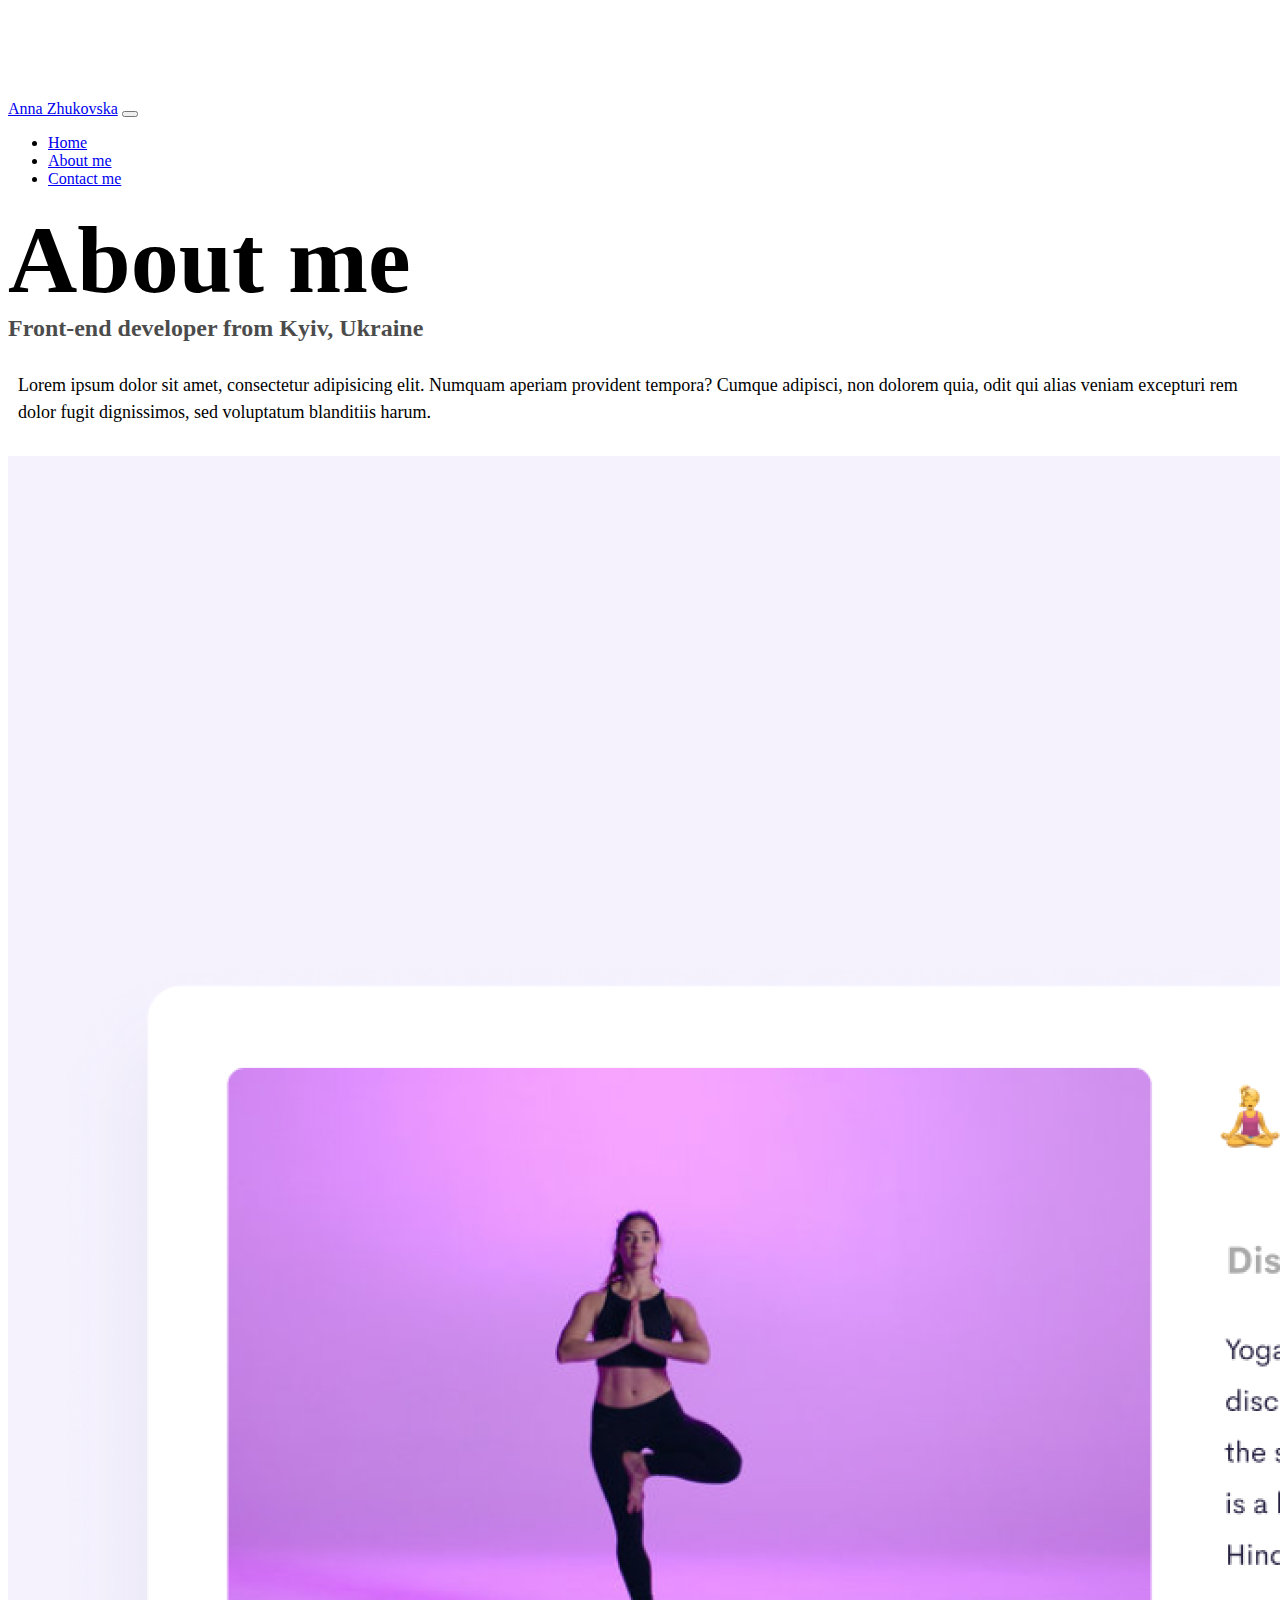
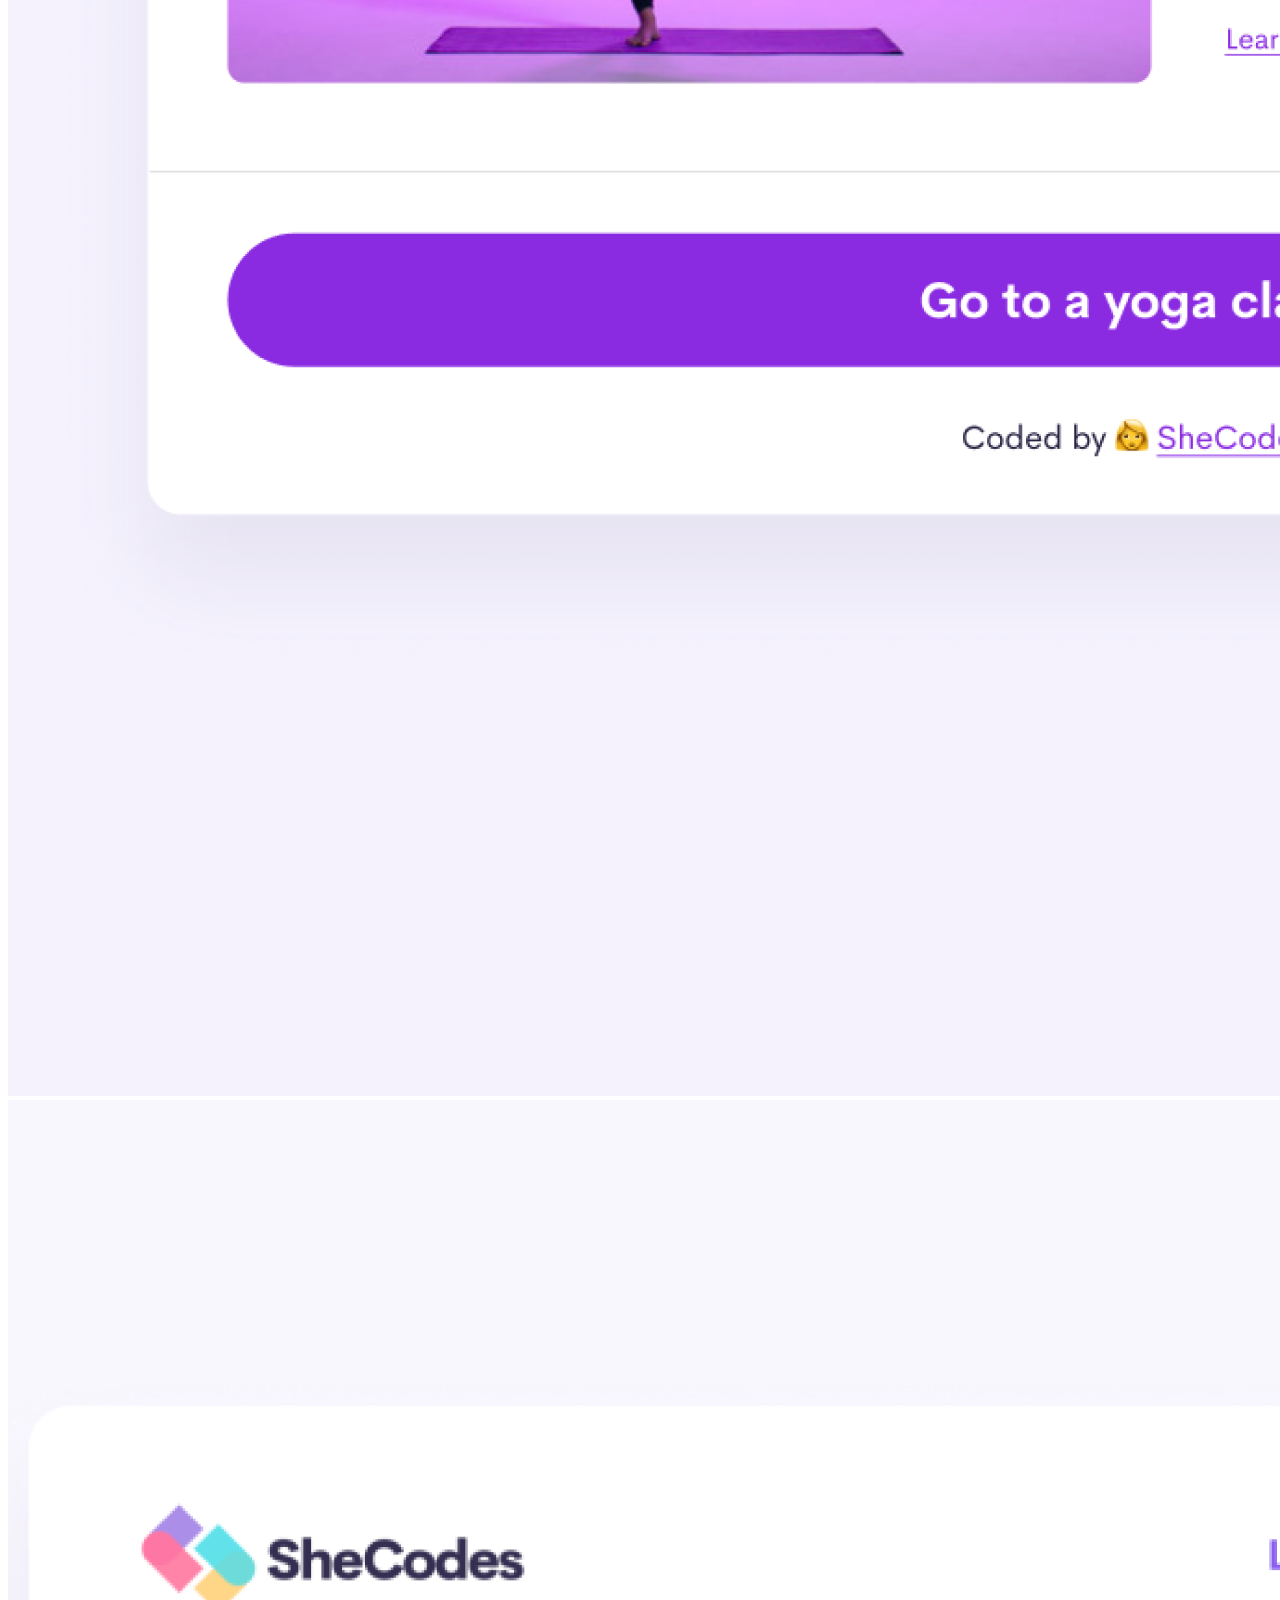
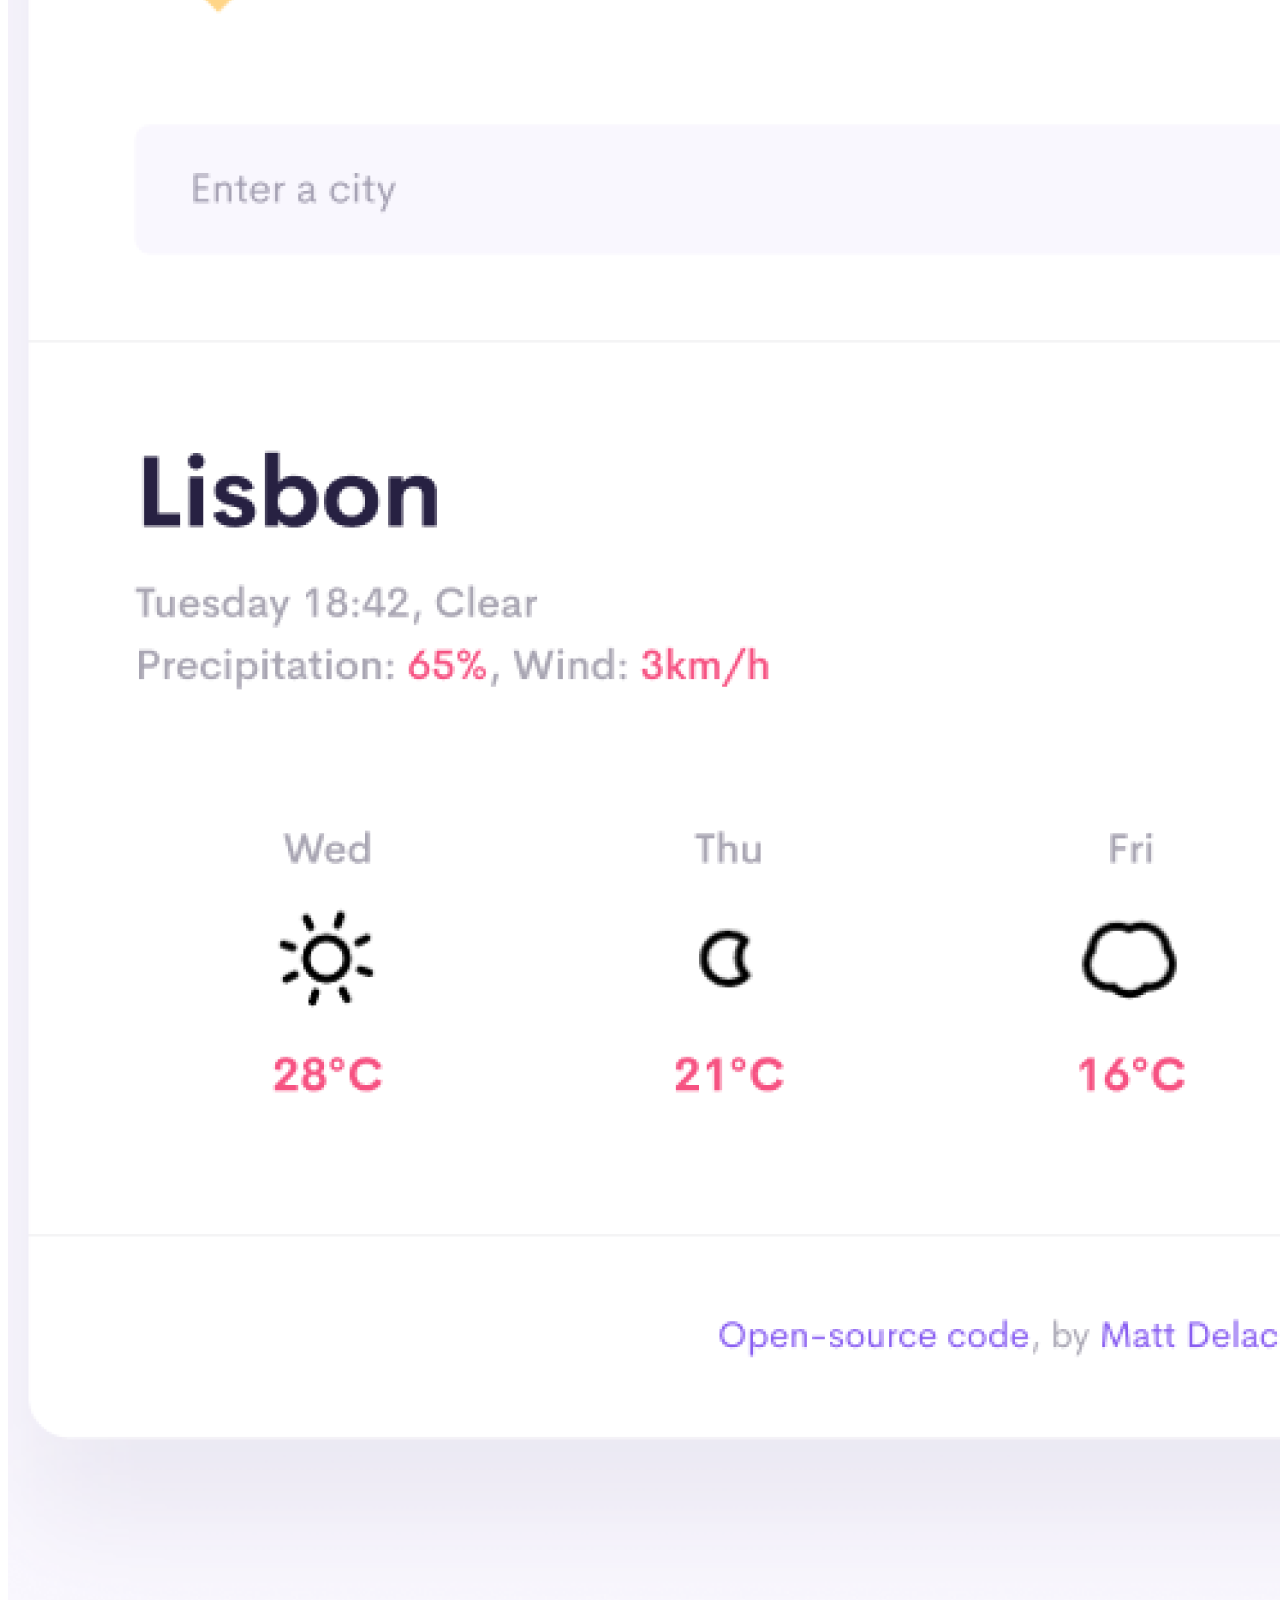
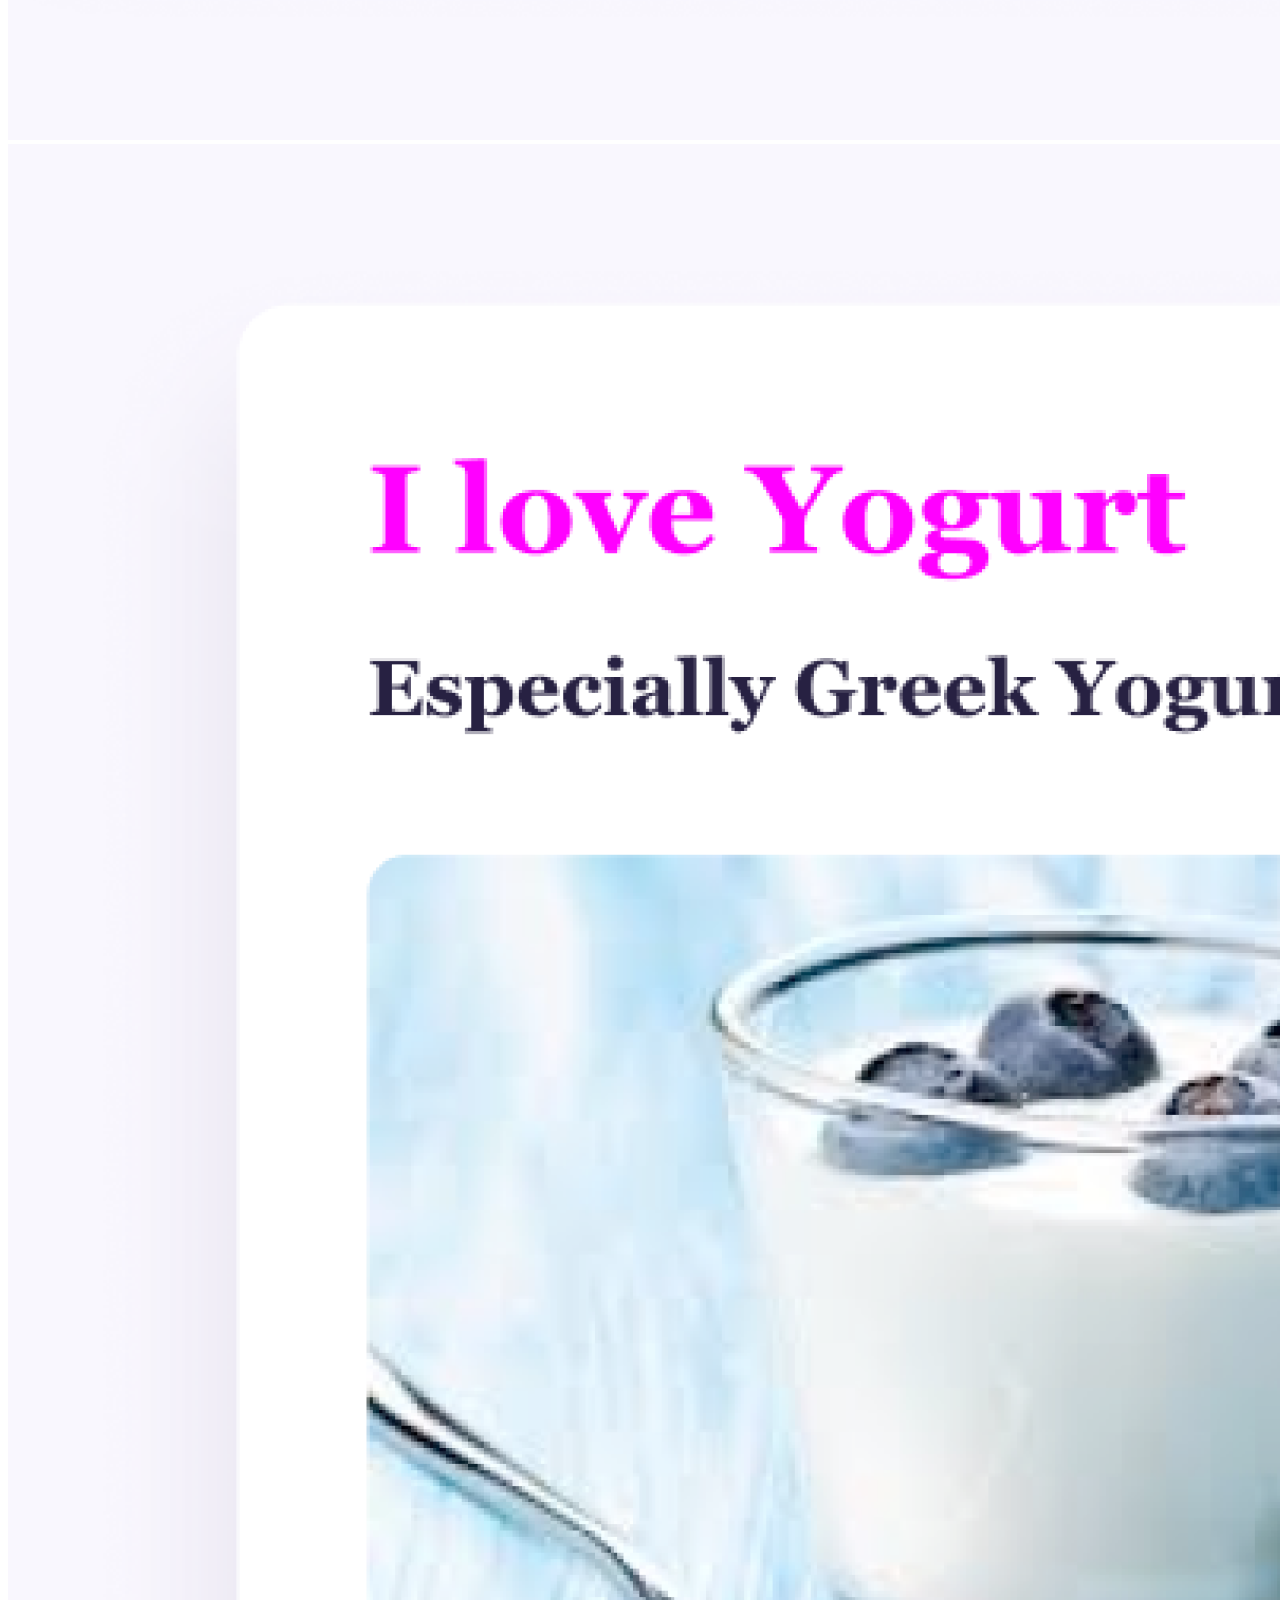
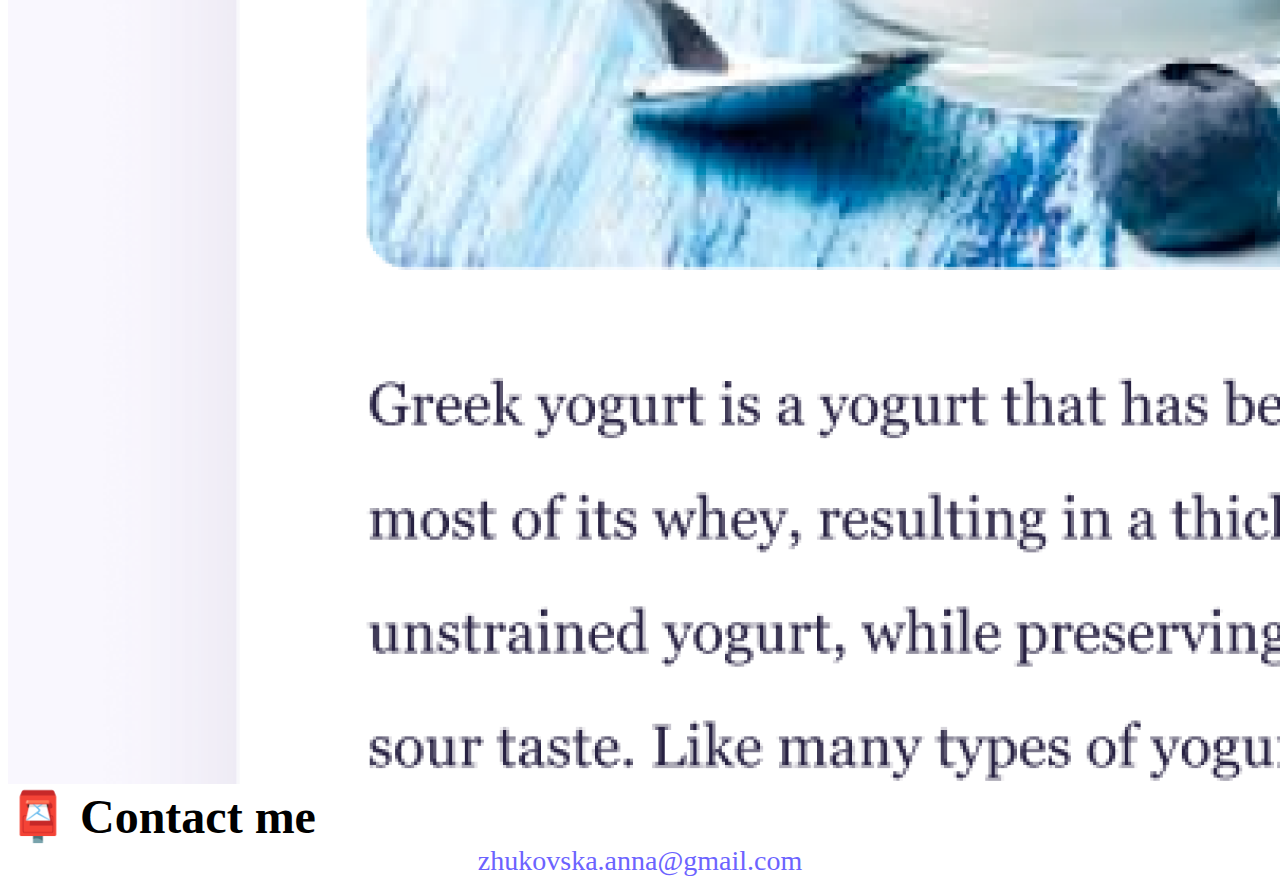
==== about.html @ f31c6857 "made web site more SEO friendly" ====
<!DOCTYPE html>
<html lang="en">
  <head>
    <meta charset="UTF-8" />
    <meta http-equiv="X-UA-Compatible" content="IE=edge" />
    <meta name="viewport" content="width=device-width, initial-scale=1.0" />
    <meta
      name="description"
      content="Anna Zhukovska - a front-end developer based in Europe"
    />
    <link
      href="https://cdn.jsdelivr.net/npm/bootstrap@5.0.0-beta2/dist/css/bootstrap.min.css"
      rel="stylesheet"
      integrity="sha384-BmbxuPwQa2lc/FVzBcNJ7UAyJxM6wuqIj61tLrc4wSX0szH/Ev+nYRRuWlolflfl"
      crossorigin="anonymous"
    />
    <script
      src="https://cdn.jsdelivr.net/npm/bootstrap@5.0.0-beta2/dist/js/bootstrap.bundle.min.js"
      integrity="sha384-b5kHyXgcpbZJO/tY9Ul7kGkf1S0CWuKcCD38l8YkeH8z8QjE0GmW1gYU5S9FOnJ0"
      crossorigin="anonymous"
    ></script>
    <link rel="stylesheet" href="style.css" />
    <title>About Anna Zhukovska</title>
  </head>
  <body>
    <nav class="navbar navbar-expand-lg navbar-light bg-light fixed-top">
      <div class="container">
        <a class="navbar-brand" title="homepage" href="index.html"
          >Anna Zhukovska</a
        >
        <button
          class="navbar-toggler"
          type="button"
          data-bs-toggle="collapse"
          data-bs-target="#navbarNav"
          aria-controls="navbarNav"
          aria-expanded="false"
          aria-label="Toggle navigation"
        >
          <span class="navbar-toggler-icon"></span>
        </button>
        <div class="collapse navbar-collapse" id="navbarNav">
          <ul class="navbar-nav">
            <li class="nav-item">
              <a
                class="nav-link active"
                aria-current="page"
                href="index.html"
                title="Homepage"
                >Home</a
              >
            </li>
            <li class="nav-item">
              <a class="nav-link" href="about.html" title="About">About me</a>
            </li>
            <li class="nav-item">
              <a
                class="nav-link"
                href="about.html#contact"
                title="Contact Anna Zhukovska"
                >Contact me</a
              >
            </li>
          </ul>
        </div>
      </div>
    </nav>
    <h1 class="text-center">About me</h1>
    <h3 class="text-center">Front-end developer from Kyiv, Ukraine</h3>
    <div class="about-paragraphs text-center">
      <p>
        Lorem ipsum dolor sit amet, consectetur adipisicing elit. Numquam
        aperiam provident tempora? Cumque adipisci, non dolorem quia, odit qui
        alias veniam excepturi rem dolor fugit dignissimos, sed voluptatum
        blanditiis harum.
      </p>
    </div>
    <div class="container">
      <div class="row">
        <div class="col-sm-4">
          <img
            src="images/yoga.png"
            class="img-fluid p-2 shadow rounded"
            alt="yoga project"
          />
        </div>
        <div class="col-sm-4">
          <img
            src="images/weather.png"
            class="img-fluid p-2 shadow rounded"
            alt="weather project"
          />
        </div>
        <div class="col-sm-4">
          <img
            src="images/yogurt.png"
            class="img-fluid p-2 shadow rounded"
            alt="yogurt project"
          />
        </div>
      </div>
    </div>
    <div id="contact" class="mt-5">
      <h2 class="text-center">📮 Contact me</h2>
      <a
        href="mailto:zhukovska.anna@gmail.com"
        class="email-link"
        title="email Anna Zhukovska "
      >
        zhukovska.anna@gmail.com
      </a>
    </div>
  </body>
</html>
---- style.css ----
:root {
  --primary-color: #6c63ff;
  --secondary-color: #f5f2fe;
  --box-shadow: 0 5px 10px rgba(0, 0, 0, 0.3);
}

body {
  margin-top: 100px;
}

h1,
h2,
h3 {
  margin: 0;
}

h1 {
  font-size: 96px;
}

h2 {
  font-size: 48px;
}

h3 {
  font-size: 24px;
  opacity: 0.7;
}

p {
  font-size: 18px;
  line-height: 1.5;
}

.navigation-links {
  display: flex;
  margin-top: 40px;
  justify-content: center;
}

.navigation-links a {
  margin: 20px;
}

.primary-link {
  border-radius: 4px;
  padding: 20px 15px;
  text-decoration: none;
  text-transform: capitalize;
  background: var(--primary-color);
  box-shadow: var(--box-shadow);
  color: white;
}

.secondary-link {
  border-radius: 4px;
  padding: 20px 15px;
  text-decoration: none;
  text-transform: capitalize;
  color: var(--primary-color);
  border: 1px solid var(--primary-color);
}

.homepage-link {
  color: var(--primary-color);
  text-align: center;
  display: block;
}

.about-paragraphs {
  margin: 30px 0;
}

.about-paragraphs p {
  margin: 10px;
}

.email-link {
  display: flex;
  justify-content: center;
  color: var(--primary-color);
  font-size: 28px;
  text-decoration: none;
}

.email-link:hover {
  text-decoration: underline;
}
@media (max-width: 800px) and (orientation: landscape) {
  img {
    display: none;
  }
}
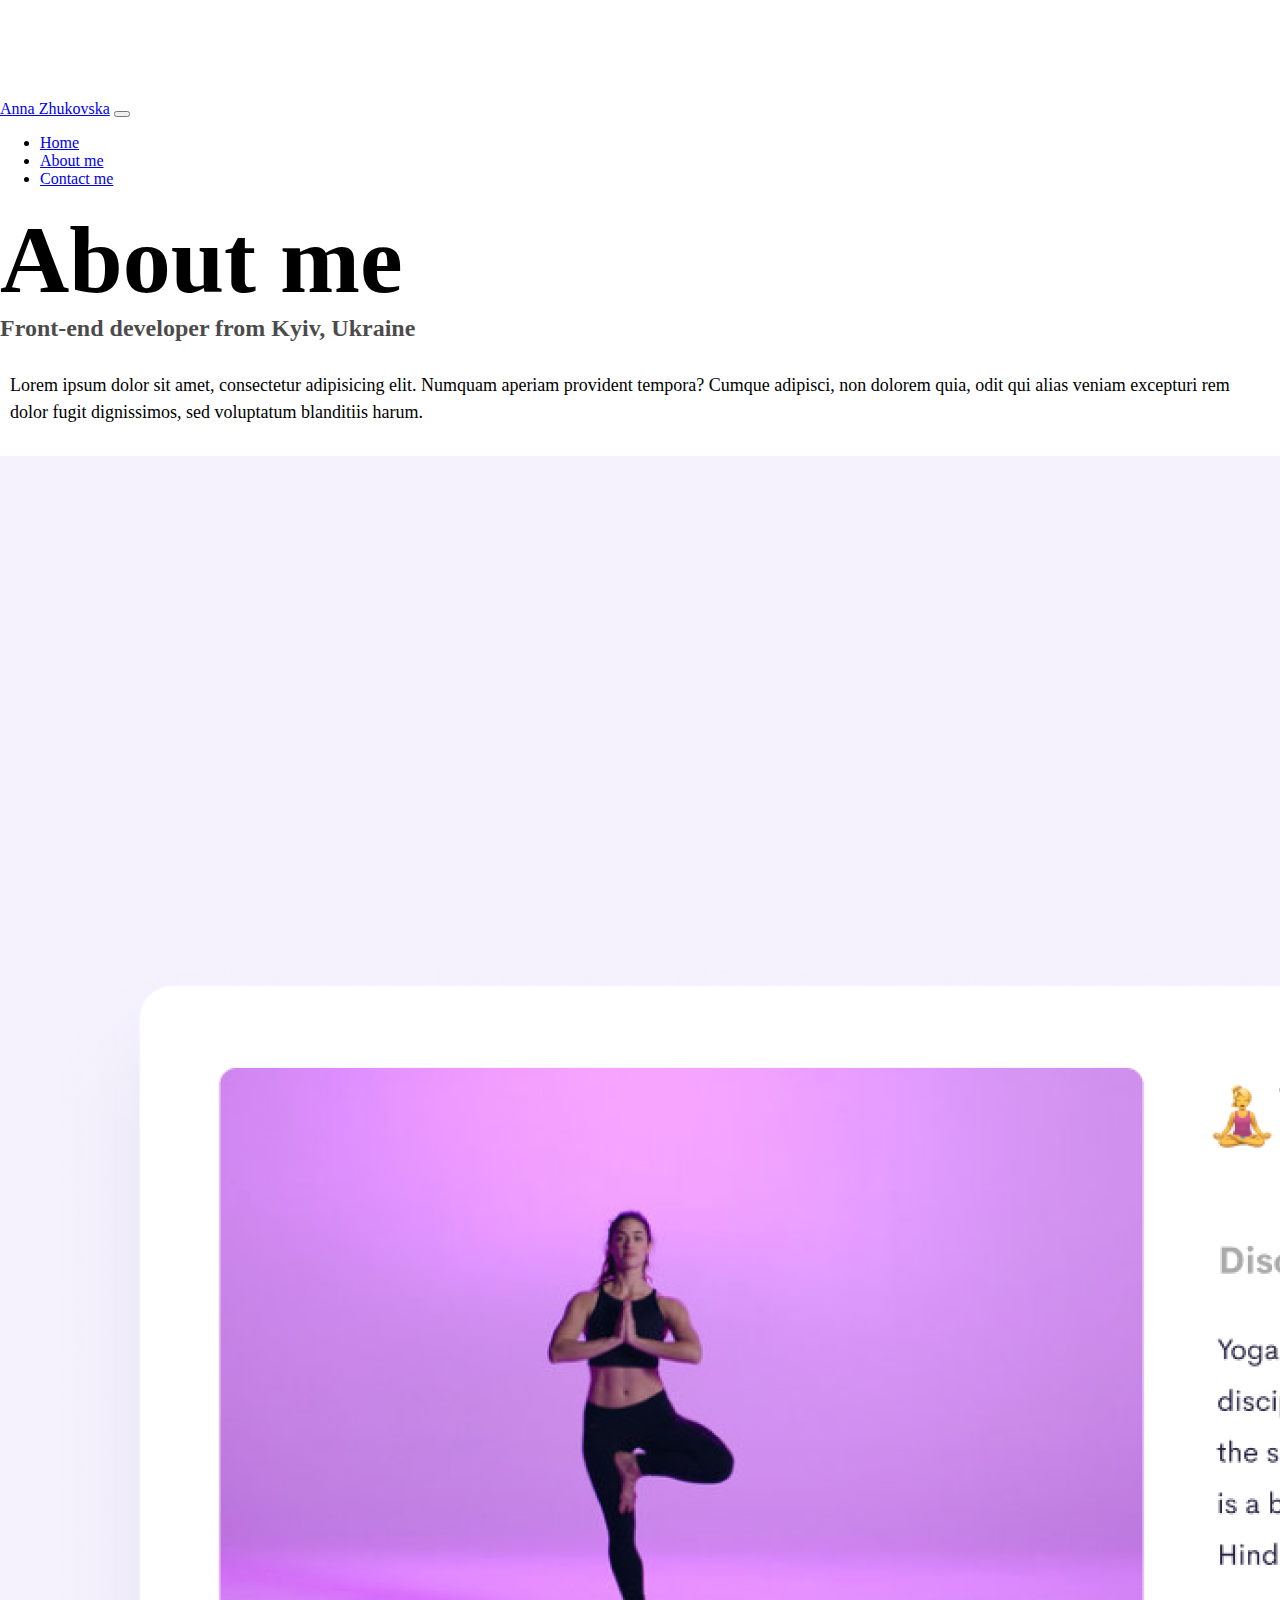
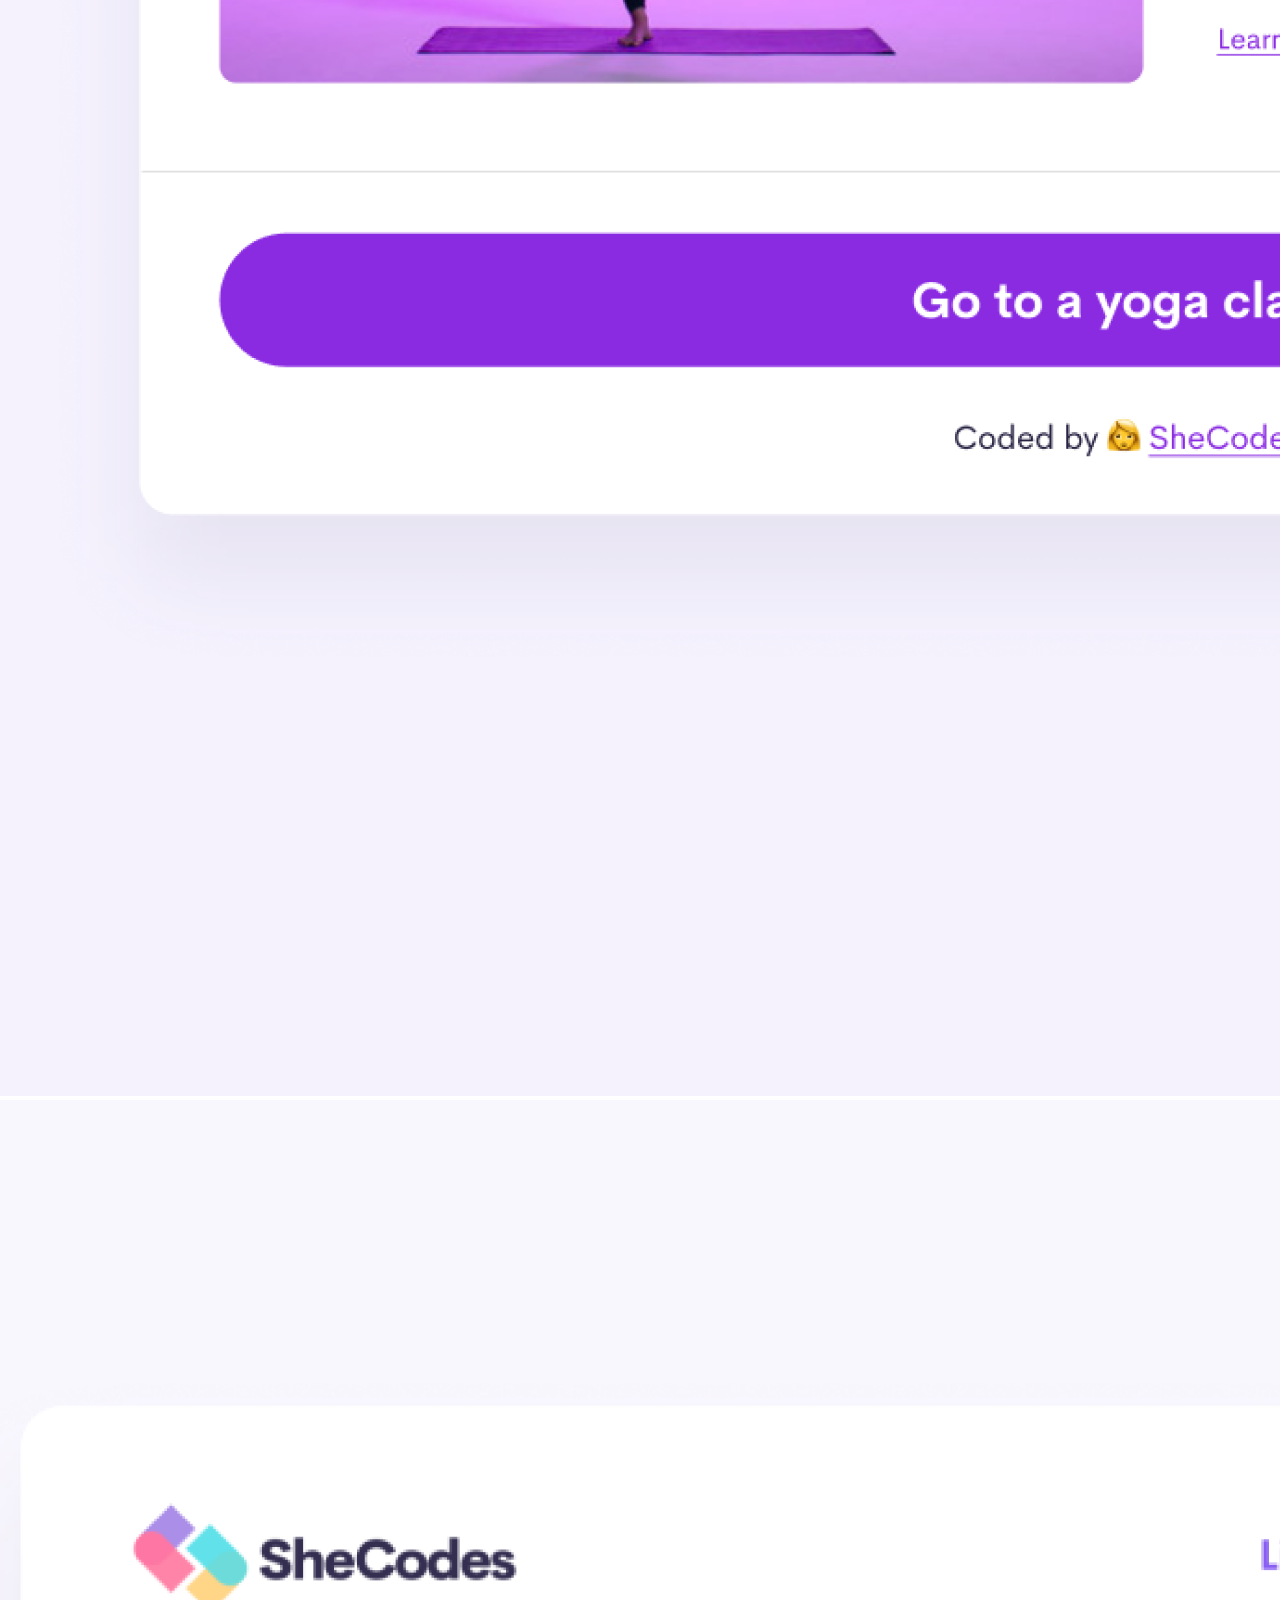
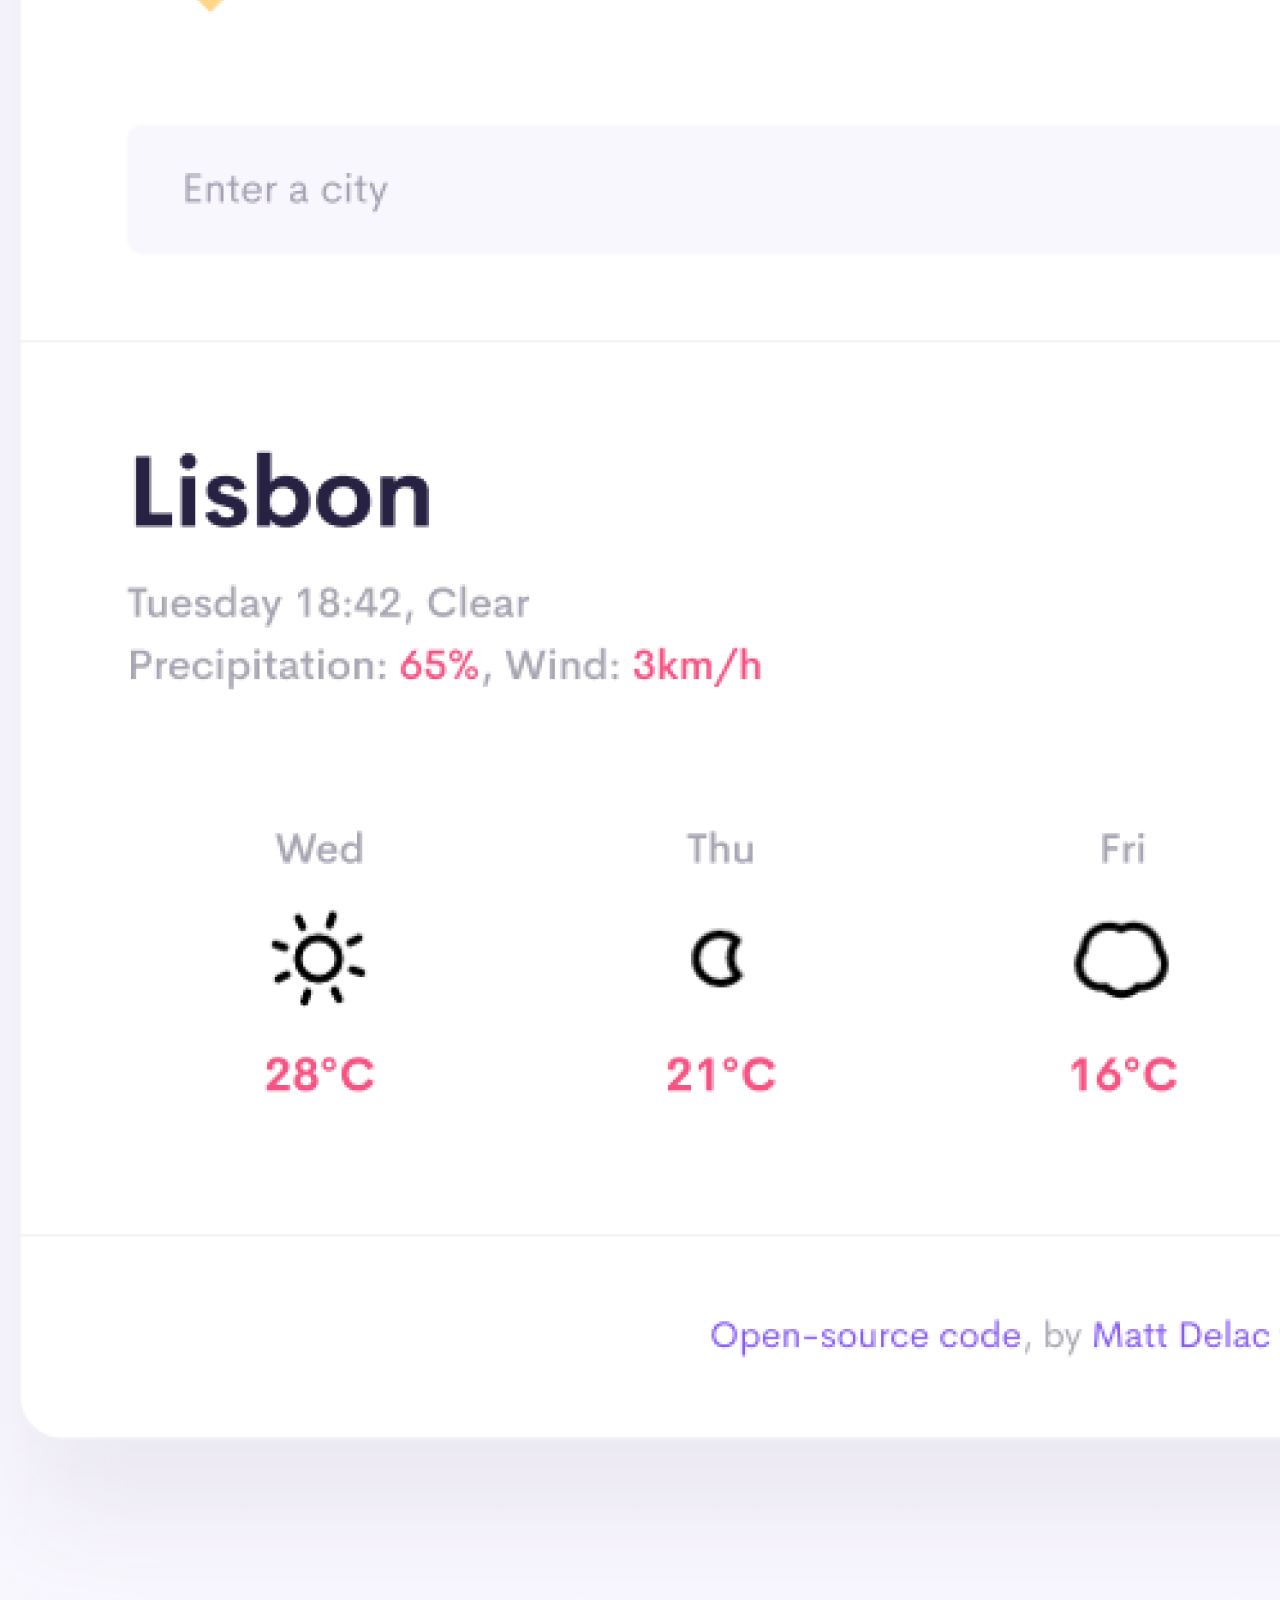
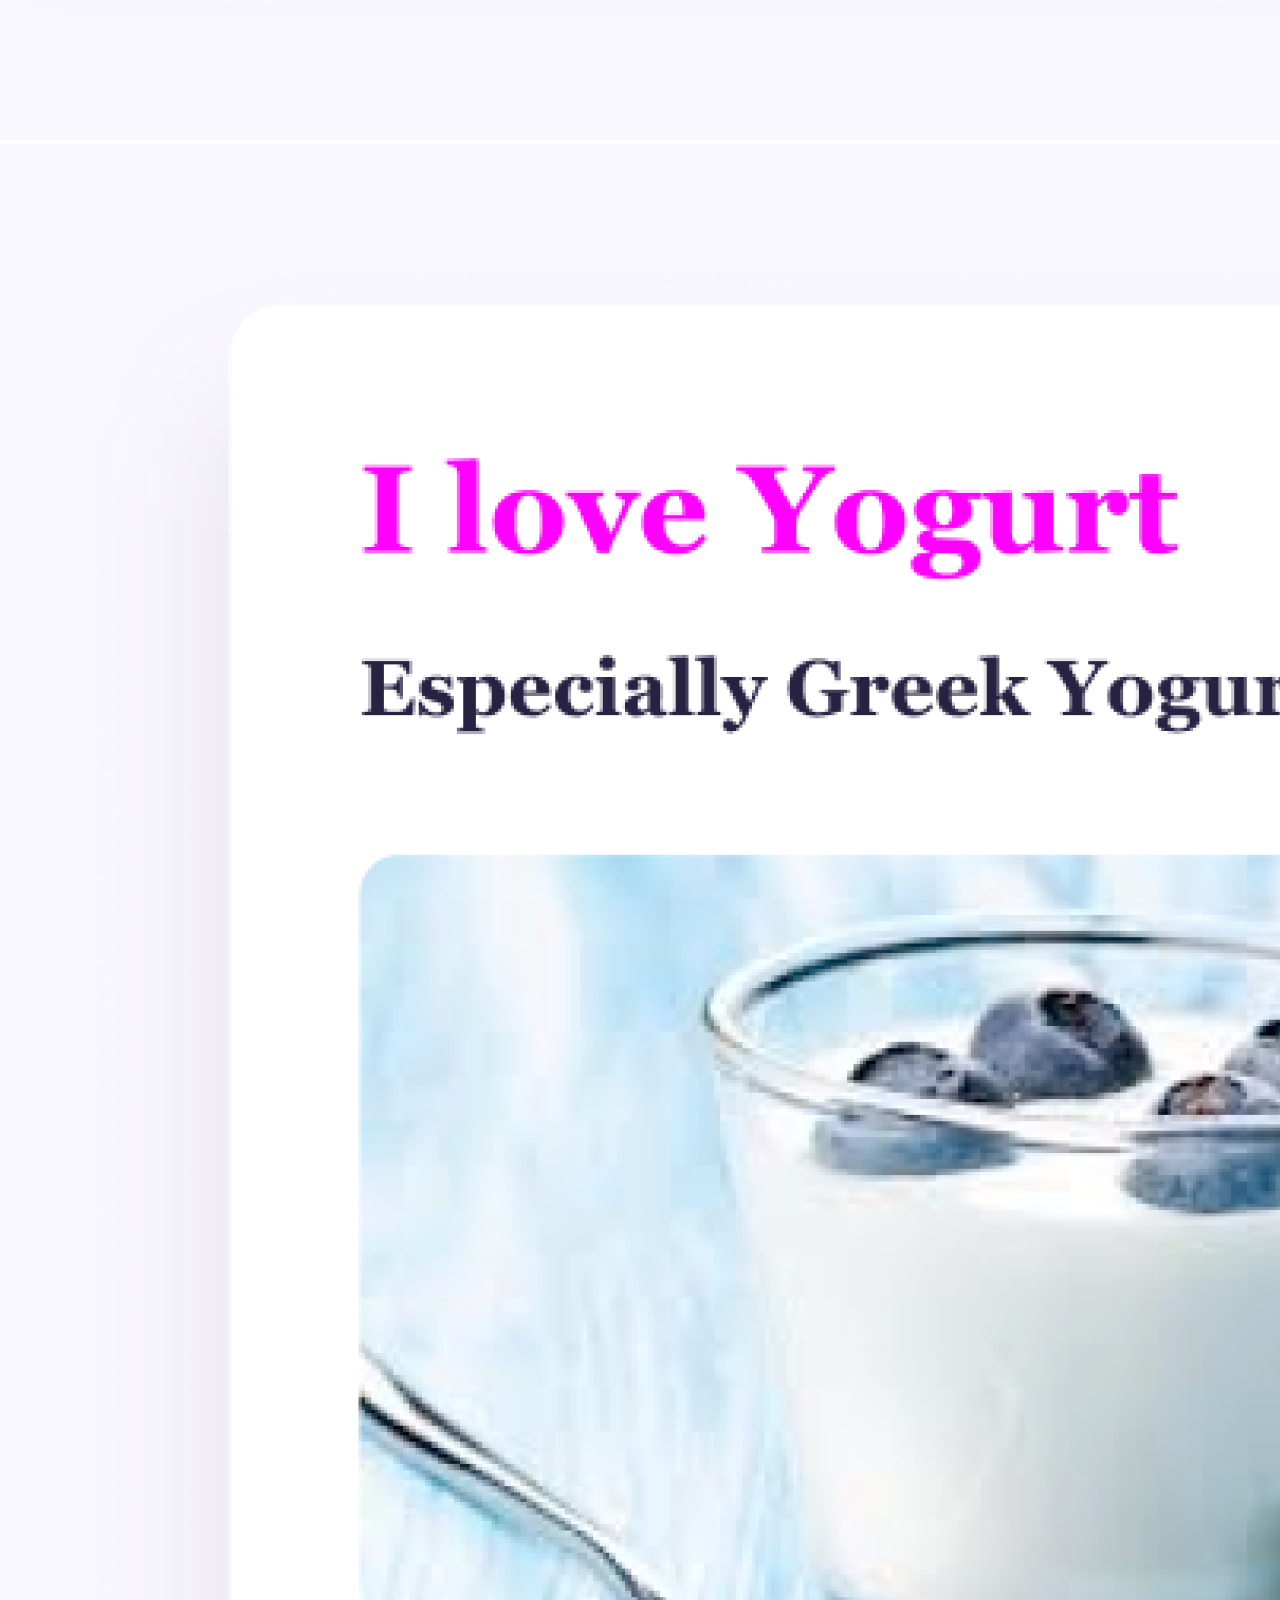
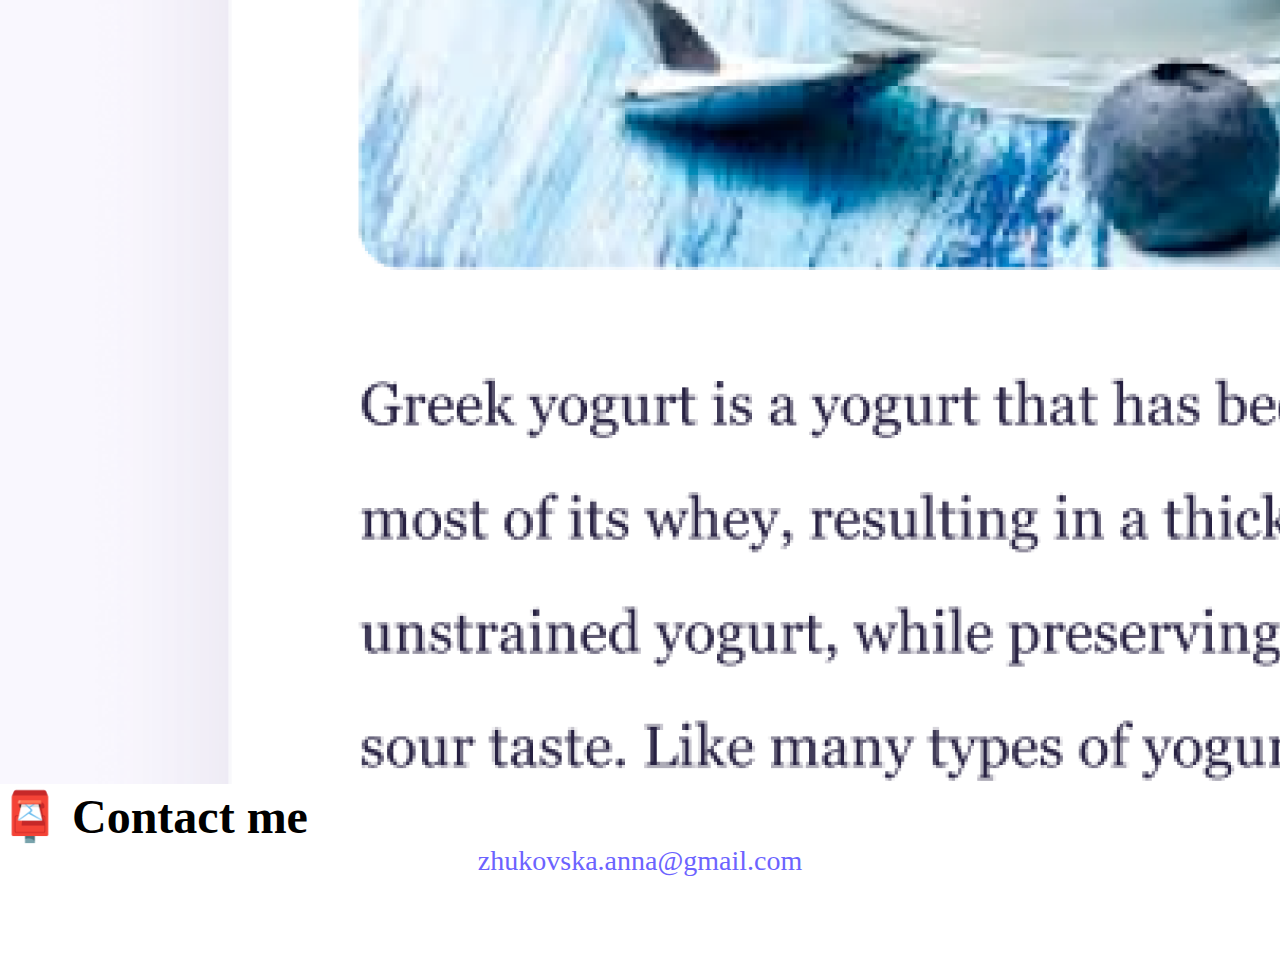
==== commit af656cab: "made the website responsive" ====
--- a/about.html
+++ b/about.html
@@ -80,21 +80,21 @@
         <div class="col-sm-4">
           <img
             src="images/yoga.png"
-            class="img-fluid p-2 shadow rounded"
+            class="img-fluid p-2 shadow rounded md-4"
             alt="yoga project"
           />
         </div>
         <div class="col-sm-4">
           <img
             src="images/weather.png"
-            class="img-fluid p-2 shadow rounded"
+            class="img-fluid p-2 shadow rounded md-4"
             alt="weather project"
           />
         </div>
         <div class="col-sm-4">
           <img
             src="images/yogurt.png"
-            class="img-fluid p-2 shadow rounded"
+            class="img-fluid p-2 shadow rounded md-4"
             alt="yogurt project"
           />
         </div>
--- a/style.css
+++ b/style.css
@@ -5,7 +5,7 @@
 }
 
 body {
-  margin-top: 100px;
+  margin: 100px 0;
 }
 
 h1,
@@ -51,6 +51,9 @@
   box-shadow: var(--box-shadow);
   color: white;
 }
+.primary-link:hover {
+  color: white;
+}
 
 .secondary-link {
   border-radius: 4px;
@@ -91,3 +94,21 @@
     display: none;
   }
 }
+@media (max-width: 576px) {
+  h1 {
+    font-size: 48px;
+    line-height: 1.5;
+  }
+  h2 {
+    font-size: 36px;
+    text-align: center;
+  }
+  p {
+    text-align: center;
+  }
+  .project-link {
+    display: block;
+    text-align: center;
+    margin: 0 20px;
+  }
+}
